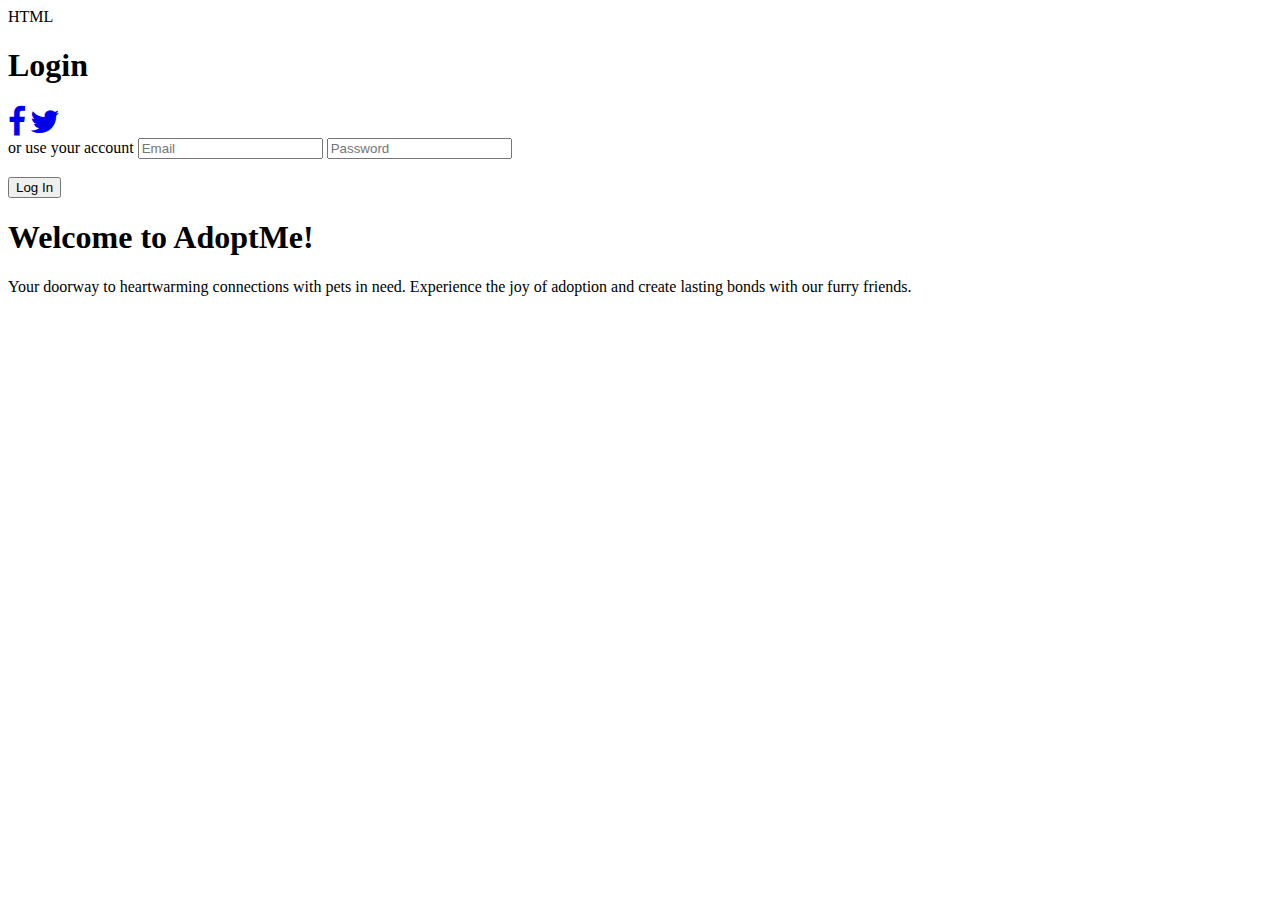
==== index.html @ 3f291a5a "Create index.html" ====
HTML

<!DOCTYPE html>
<html>
<head>
	<link rel="stylesheet" href="Login.css">
	<link rel="stylesheet" href="https://cdnjs.cloudflare.com/ajax/libs/font-awesome/4.7.0/css/font-awesome.min.css">
	<title>Login</title>
</head>
<body>
	<div class="container" id="container">
		<div class="form-container log-in-container">
			<form action="#">
				<h1>Login</h1>
				<div class="social-container">
					<a href="#" class="social"><i class="fa fa-facebook fa-2x"></i></a>
					<a href="#" class="social"><i class="fab fa fa-twitter fa-2x"></i></a>
				</div>
				<span>or use your account</span>
				<input type="email" placeholder="Email" />
				<input type="password" placeholder="Password" />
                <br>
                <br>
				<button>Log In</button>
			</form>
		</div>
		<div class="overlay-container">
			<div class="overlay">
				<div class="overlay-panel overlay-right">
					<h1> Welcome to AdoptMe!</h1>
					<p>Your doorway to heartwarming connections with pets in need. Experience the joy of adoption and create lasting bonds with our furry friends.
                    </p>
				</div>
			</div>
		</div>
	</div>
</body>
</html>
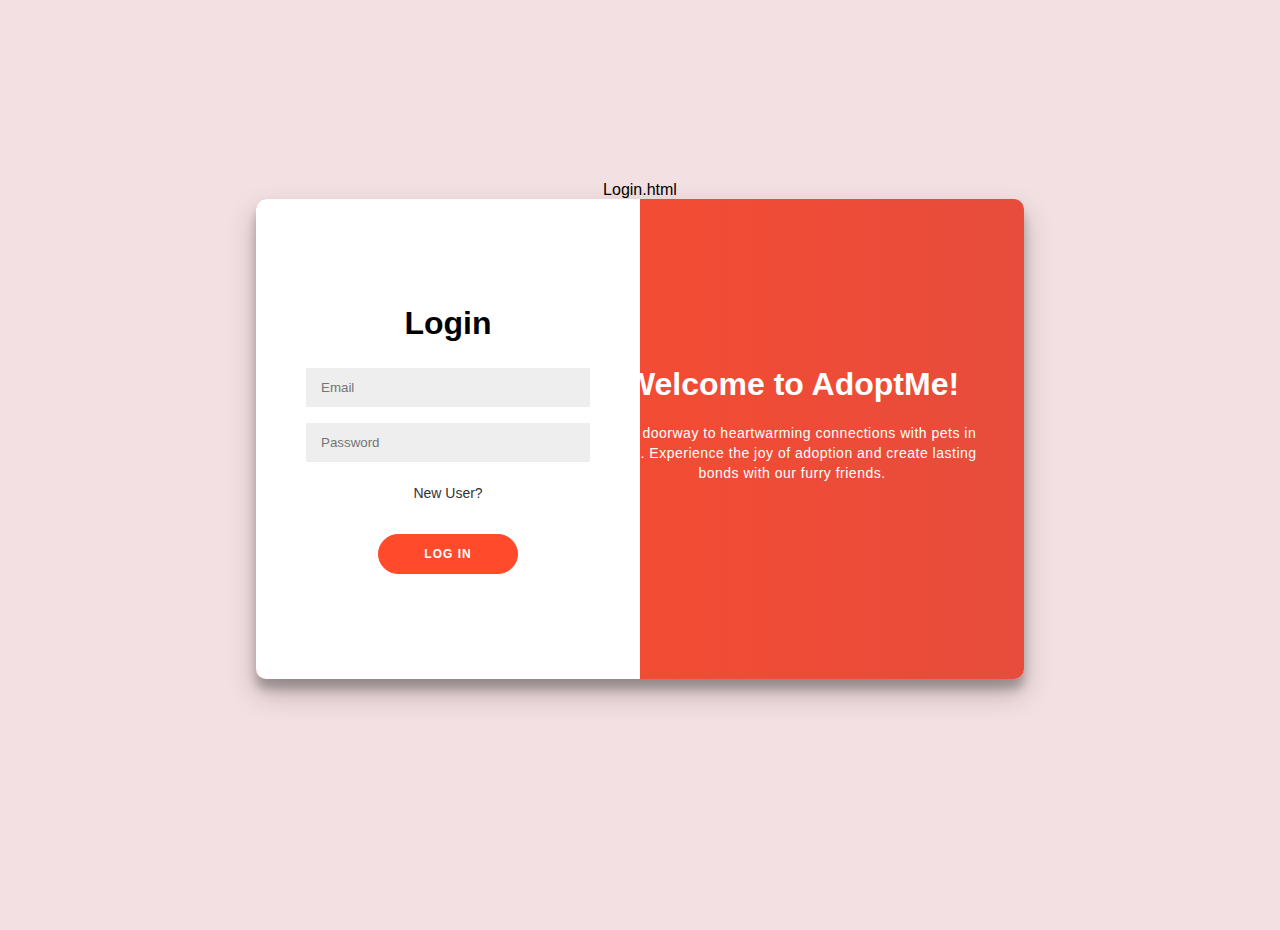
==== commit 97dbbdb2: "Update index.html" ====
--- a/index.html
+++ b/index.html
@@ -1,4 +1,4 @@
-HTML
+Login.html
 
 <!DOCTYPE html>
 <html>
@@ -12,14 +12,10 @@
 		<div class="form-container log-in-container">
 			<form action="#">
 				<h1>Login</h1>
-				<div class="social-container">
-					<a href="#" class="social"><i class="fa fa-facebook fa-2x"></i></a>
-					<a href="#" class="social"><i class="fab fa fa-twitter fa-2x"></i></a>
-				</div>
-				<span>or use your account</span>
+                <br>
 				<input type="email" placeholder="Email" />
 				<input type="password" placeholder="Password" />
-                <br>
+                <a href="Signup.html" class="new">New User?</a>
                 <br>
 				<button>Log In</button>
 			</form>
--- a/Login.css
+++ b/Login.css
@@ -0,0 +1,155 @@
+CSS
+
+@import url('https://fonts.googleapis.com/css?family=Montserrat:400,800');
+
+* {
+	box-sizing: border-box;
+}
+
+body {
+	background: #f3e0e2;
+	display: flex;
+	justify-content: center;
+	align-items: center;
+	flex-direction: column;
+	font-family: 'Montserrat', sans-serif;
+	height: 100vh;
+	margin: -20px 0 50px;
+}
+
+h1 {
+	font-weight: bold;
+	margin: 0;
+}
+
+p {
+	font-size: 14px;
+	font-weight: 100;
+	line-height: 20px;
+	letter-spacing: 0.5px;
+	margin: 20px 0 30px;
+}
+
+span {
+	font-size: 12px;
+}
+
+a {
+	color: #333;
+	font-size: 14px;
+	text-decoration: none;
+	margin: 15px 0;
+}
+
+button {
+	border-radius: 20px;
+	border: 1px solid #FF4B2B;
+	background-color: #FF4B2B;
+	color: #FFFFFF;
+	font-size: 12px;
+	font-weight: bold;
+	padding: 12px 45px;
+	letter-spacing: 1px;
+	text-transform: uppercase;
+	transition: transform 80ms ease-in;
+}
+
+form {
+	background-color: #FFFFFF;
+	display: flex;
+	align-items: center;
+	justify-content: center;
+	flex-direction: column;
+	padding: 0 50px;
+	height: 100%;
+	text-align: center;
+}
+
+input {
+	background-color: #eee;
+	border: none;
+	padding: 12px 15px;
+	margin: 8px 0;
+	width: 100%;
+}
+
+.container {
+	background-color: #fff;
+	border-radius: 10px;
+  	box-shadow: 0 14px 28px rgba(0,0,0,0.25), 0 10px 10px rgba(0,0,0,0.22);
+	position: relative;
+	overflow: hidden;
+	width: 768px;
+	max-width: 100%;
+	min-height: 480px;
+}
+
+.form-container {
+	position: absolute;
+	top: 0;
+	height: 100%;
+}
+
+.log-in-container {
+	left: 0;
+	width: 50%;
+	z-index: 2;
+}
+
+
+.overlay-container {
+	position: absolute;
+	top: 0;
+	left: 50%;
+	width: 50%;
+	height: 100%;
+}
+
+
+.overlay {
+	background: #e74c3c;
+	background: -webkit-linear-gradient(to right, #FF4B2B, #e74c3c);
+	background: linear-gradient(to right, #FF4B2B, #e74c3c);
+	background-repeat: no-repeat;
+	background-size: cover;
+	background-position: 0 0;
+	color: #FFFFFF;
+	position: relative;
+	left: -100%;
+	height: 100%;
+	width: 200%;
+}
+
+.overlay-panel {
+	position: absolute;
+	display: flex;
+	align-items: center;
+	justify-content: center;
+	flex-direction: column;
+	padding: 0 40px;
+	text-align: center;
+	top: 0;
+	height: 100%;
+	width: 50%;
+}
+
+
+.overlay-right {
+	right: 0;
+}
+
+
+.social-container {
+	margin: 50px 0;
+}
+
+.social-container a {
+	border: 1px solid #DDDDDD;
+	border-radius: 50%;
+	display: inline-flex;
+	justify-content: center;
+	align-items: center;
+	margin: 0 5px;
+	height: 40px;
+	width: 40px;
+}
